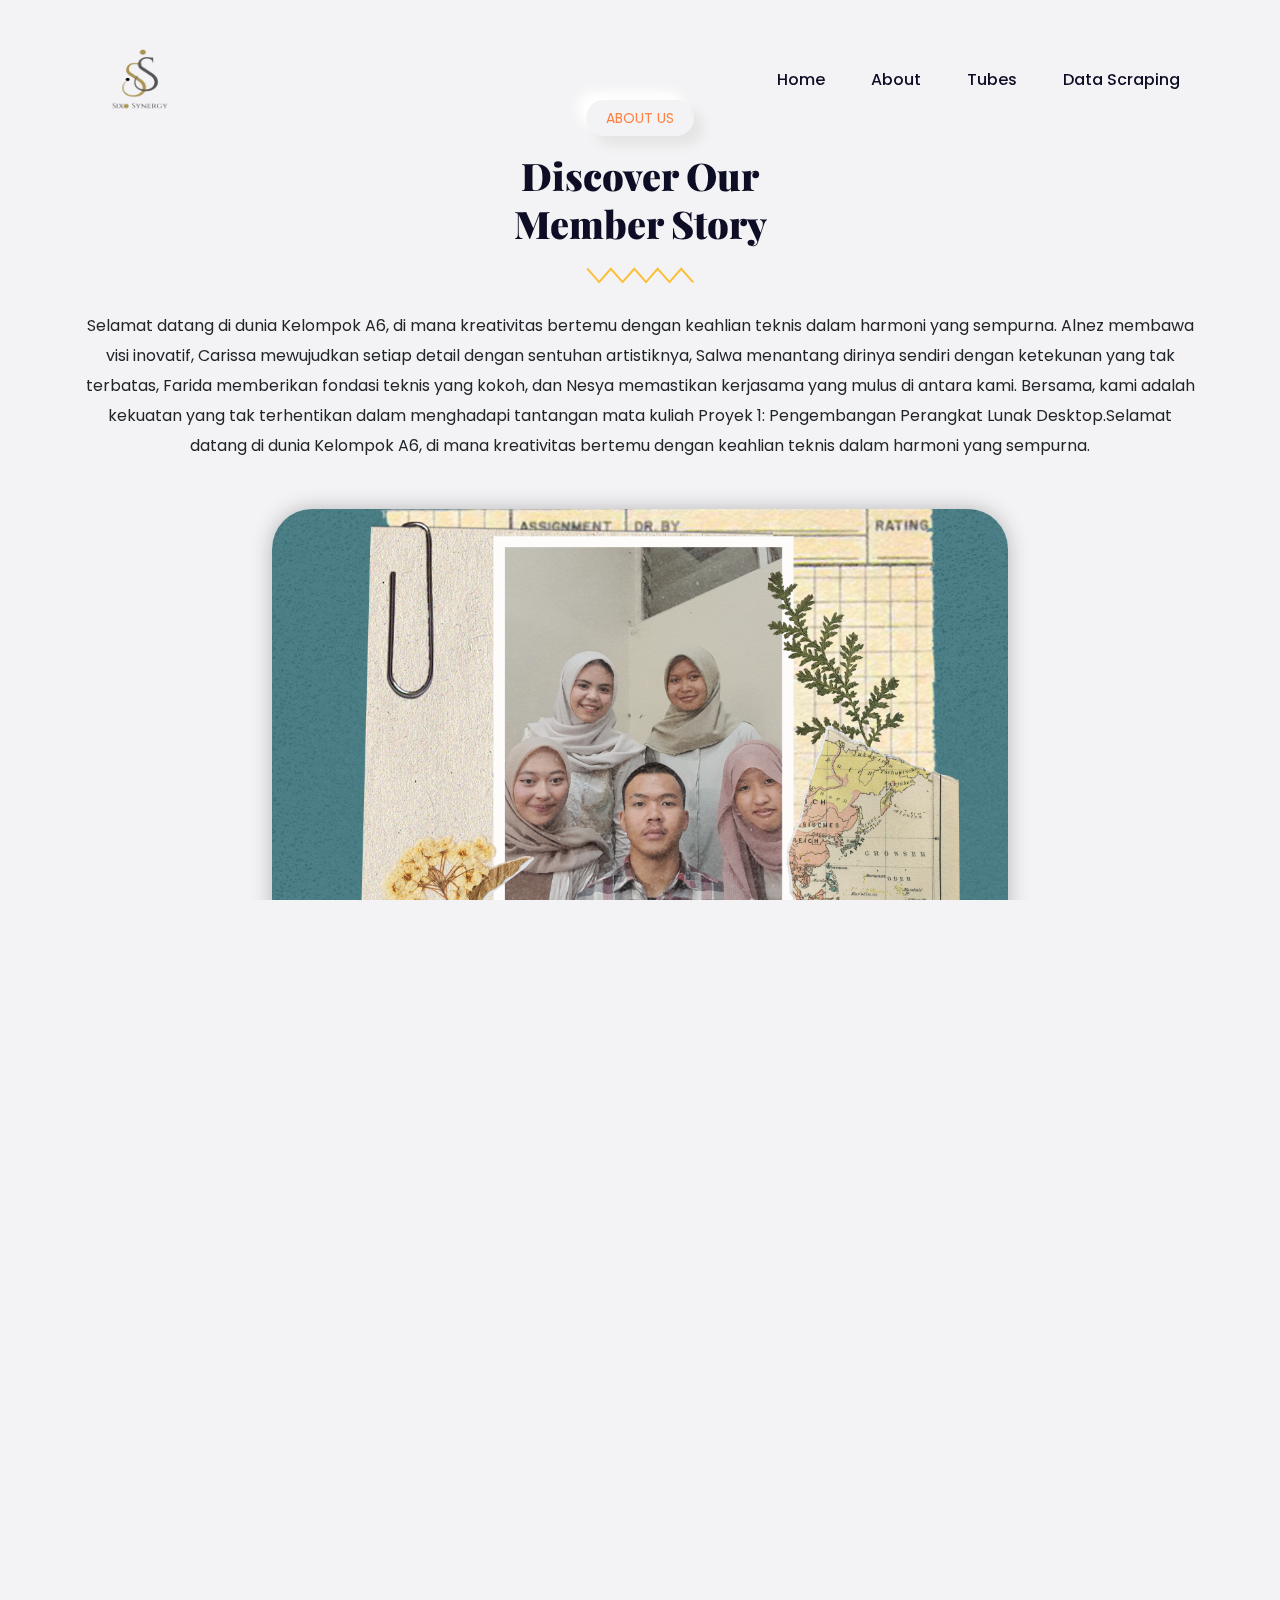
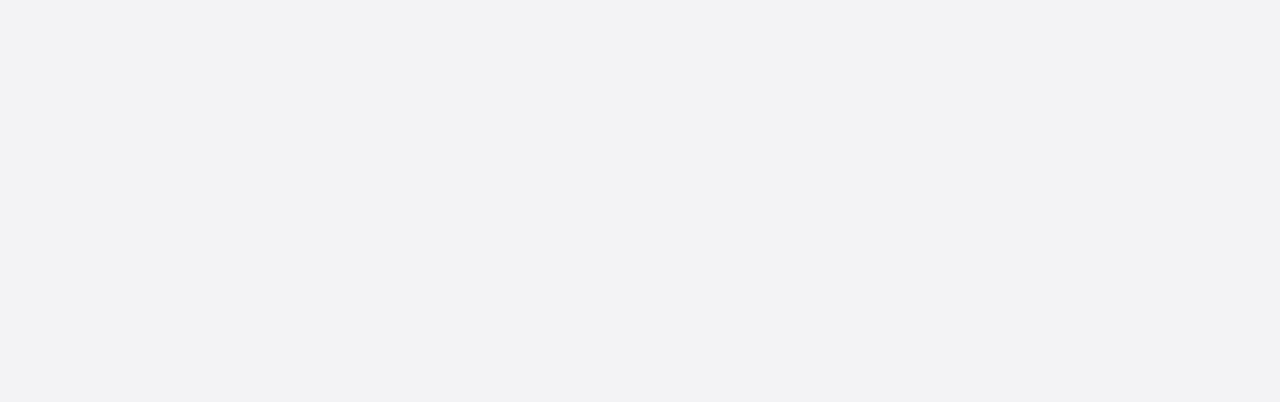
==== about.html @ 0cc596ff "update web" ====
<!DOCTYPE html>
<html lang="en">

<head>
    <meta charset="UTF-8">
    <meta http-equiv="X-UA-Compatible" content="IE=edge">
    <meta name="viewport" content="width=device-width, initial-scale=1.0">
    <link rel="icon" href="logo1.png" type="image/gif" />
    <title>SixSynergy</title>
    <!-- for icons  -->
    <link rel="stylesheet" href="https://unicons.iconscout.com/release/v4.0.0/css/line.css">
    <!-- bootstrap  -->
    <link rel="stylesheet" href="assets/css/bootstrap.min.css">
    <!-- for swiper slider  -->
    <link rel="stylesheet" href="assets/css/swiper-bundle.min.css">

    <!-- fancy box  -->
    <link rel="stylesheet" href="assets/css/jquery.fancybox.min.css">
    <!-- custom css  -->
    <link rel="stylesheet" href="style.css">
</head>

<body class="body-fixed">
    <!-- start of header  -->
    <header class="site-header">
        <div class="container">
            <div class="row">
                <div class="col-lg-2">
                    <div class="header-logo">
                        <a href="index.html">
                            <img src="logo1.png" width="120" height="100" alt="Logo">
                        </a>
                    </div>
                </div>
                <div class="col-lg-10">
                    <div class="main-navigation">
                        <button class="menu-toggle"><span></span><span></span></button>
                        <nav class="header-menu">
                            <ul class="menu food-nav-menu">
                                <li><a href="index.html">Home</a></li>
                                <li><a href="about.html">About</a></li>
                                <li><a href="HasilTuBes.html">Tubes</a></li>
                                <li><a href="scraping.html">Data Scraping</a></li>
                            </ul>
                        </nav>
                    </div>
                </div>
            </div>
        </div>
    </header>
    <!-- header ends  -->
    <!-- seaction about  -->
    <section class="about-sec section" id="about">
        <div class="container">
            <div class="row">
                <div class="col-lg-12">
                    <div class="sec-title text-center mb-5">
                        <p class="sec-sub-title mb-3">About Us</p>
                        <h2 class="h2-title">Discover our <span>member story</span></h2>
                        <div class="sec-title-shape mb-4">
                            <img src="assets/images/title-shape.svg" alt="">
                        </div>
                        <p>Selamat datang di dunia Kelompok A6, di mana kreativitas bertemu dengan keahlian teknis dalam harmoni yang sempurna. 
                            Alnez membawa visi inovatif, Carissa mewujudkan setiap detail dengan sentuhan artistiknya, Salwa menantang dirinya 
                            sendiri dengan ketekunan yang tak terbatas, Farida memberikan fondasi teknis yang kokoh, dan Nesya memastikan kerjasama 
                            yang mulus di antara kami. Bersama, kami adalah kekuatan yang tak terhentikan dalam menghadapi tantangan mata kuliah 
                            Proyek 1: Pengembangan Perangkat Lunak Desktop.Selamat datang di dunia Kelompok A6, di mana kreativitas bertemu dengan
                            keahlian teknis dalam harmoni yang sempurna.</p>
                    </div>
                </div>
            </div>
            <div class="row">
                <div class="col-lg-8 m-auto">
                    <div class="about-video">
                        <div class="about-video-img" style="background-image: url(assets/images/about1.png );">
                        </div>
                        <div class="play-btn-wp">
                            <a href="assets/images/0522.mp4" data-fancybox="video" class="play-btn">
                                <i class="uil uil-play"></i>

                            </a>
                            <span>Watch The Recipe</span>
                        </div>
                    </div>
                </div>
            </div>
        </div>
    </section>
</body>
            <!-- footer starts -->
            <footer class="site-footer" id="contact">
                <div class="top-footer section">
                    <div class="sec-wp">
                        <div class="container">
                            <div class="row">
                                <div class="col-lg-4">
                                    <div class="footer-info">
                                        <div class="footer-logo">
                                            <a href="index.html">
                                                <img src="logo1.png" alt="">
                                            </a>
                                        </div>
                                        <p>Group A6, 1A - D4 Teknik Informatika.</p>
                                        <div class="social-icon">
                                            <ul>
                                                <li>
                                                    <a href="https://www.instagram.com/lifeat423a?igsh=MWZjMmEydXQ0MXRuOA==" target="_blank">
                                                        <i class="uil uil-instagram"></i>
                                                    </a>
                                                </li>
                                                <li>
                                                    <a href="#">
                                                        <i class="uil uil-github-alt"></i>
                                                    </a>
                                                </li>
                                            </ul>
                                        </div>
                                    </div>
                                </div>
                                <div class="col-lg-8">
                                    <div class="footer-flex-box">
                                        <div class="footer-table-info">
                                            <h3 class="h3-title">Contact of Members</h3>
                                            <ul>
                                                <li>
                                                    <a href="https://www.instagram.com/alnezrai?igsh=MTl1dzZzNnl4YXgydA==" target="_blank">
                                                        <i class="uil uil-user"></i> Alnez Rainansantana
                                                    </a>
                                                </li>
                                                <li>
                                                    <a href="https://www.instagram.com/carissaamnd?igsh=M253NGM2ZzM1ZHJt" target="_blank">
                                                        <i class="uil uil-user"></i> Carissa Amanda Chrisanty Lesmana
                                                    </a>
                                                </li>
                                                <li>
                                                    <a href="https://www.instagram.com/frda_ynii?igsh=MXdya3UzYWZ5eG44Nw==" target="_blank">
                                                        <i class="uil uil-user"></i> Farida Aryani
                                                    </a>
                                                </li>
                                                <li>
                                                    <a href="https://www.instagram.com/ftrslwa_?igsh=MWE5NHNuNWp1Nzdvaw==" target="_blank">
                                                        <i class="uil uil-user"></i> Fitri Salwa
                                                    </a>
                                                </li>
                                                <li>
                                                    <a href="https://www.instagram.com/nessie.days?igsh=MTF4ejJvNHZoOGViOQ==" target="_blank">
                                                        <i class="uil uil-user"></i> Salma Nesya Putri Salia
                                                    </a>
                                                </li>
                                            </ul>
                                        </div>
                                        <div class="footer-menu food-nav-menu">
                                            <h3 class="h3-title">Links</h3>
                                            <ul class="column-2">
                                                <li>
                                                    <a href="#home" class="footer-active-menu">Home</a>
                                                </li>
                                                <li><a href="#about">About</a></li>
                                                <li><a href="#menu">Menu</a></li>
                                                <li><a href="#gallery">Gallery</a></li>
                                                <li><a href="#blog">Blog</a></li>
                                                <li><a href="https://www.google.com/maps/place/Politeknik+Negeri+Bandung/@-6.8722074,107.5737725,15z/data=!4m2!3m1!1s0x0:0x10569255865460a5?sa=X&ved=1t:2428&ictx=111" target="_blank">Map</a></li>
                                            </ul>
                                        </div>
                                        <div class="footer-menu">
                                            <h3 class="h3-title">Company</h3>
                                            <ul>
                                                <li><a href="#">Terms & Conditions</a></li>
                                                <li><a href="#">Privacy Policy</a></li>
                                                <li><a href="#">Cookie Policy</a></li>
                                            </ul>
                                        </div>
                                    </div>
                                </div>
                            </div>
                        </div>
                    </div>
                </div>
                <div class="bottom-footer">
                    <div class="container">
                        <div class="row">
                            <div class="col-lg-12 text-center">
                                <div class="copyright-text">
                                    <p>Copyright &copy; 2024 <span class="name">TechieCoder.</span> All Rights Reserved.</p>
                                </div>
                            </div>
                        </div>
                        <button class="scrolltop"><i class="uil uil-angle-up"></i></button>
                    </div>
                </div>
            </footer>
</html>
---- style.css ----
@import url('https://fonts.googleapis.com/css2?family=Playfair+Display:ital,wght@0,400;0,500;0,600;0,700;0,800;0,900;1,400;1,500;1,600;1,700;1,800;1,900&family=Poppins:ital,wght@0,100;0,200;0,300;0,400;0,500;0,600;0,700;0,800;1,100;1,200;1,300;1,400;1,500;1,600;1,700&display=swap');
/* font-family: 'Playfair Display', serif;
font-family: 'Poppins', sans-serif; */

body {
    font-family: 'Poppins', sans-serif;
    text-rendering: optimizeLegibility !important;
    background: #f3f3f5;
}

.body-fixed {
    position: fixed;
    width: 100%;
    height: 100vh;
    top: auto;
    left: auto;
}

body, html {
    overflow-x: hidden;
}

img {
    max-width: 100%;
}

.site-header {
    position: fixed;
    padding: 30px 0;
    display: flex;
    align-items: center;
    top: 0;
    left: 0;
    width: 100%;
    z-index: 99;
    transition: 0.5s;
    border-bottom: 1px solid transparent;
}

.site-header.sticky_head {
    background: rgb(255 255 255 / 80%);
    padding: 20px 0;
    border-color: #f2f2f2;
    backdrop-filter: blur(20px);
}

.main-navigation {
    display: flex;
    width: 100%;
    height: 100%;
    justify-content: flex-end;
    align-items: center;
}

.main-navigation .menu li {
    display: inline-block;
    position: relative;
    margin: 0 6px;
}

.main-navigation .menu li:first-child {
    margin-left: 0;
}

.main-navigation .menu li:last-child {
    margin-right: 0;
}

.main-navigation .menu li:hover>ul, .main-navigation .menu li.focus>ul {
    opacity: 1;
    margin-top: 6px;
    visibility: visible;
}

a {
    background-color: transparent;
    text-decoration: none !important;
    outline: none !important;
}

ul {
    list-style: none;
    margin: 0;
    padding: 0;
}

.main-navigation .menu ul a {
    width: 200px;
}

.main-navigation .menu li:hover>ul, .main-navigation .menu li.focus>ul {
    left: auto;
}

.main-navigation .menu li a {
    display: flex;
    transition: 0.3s;
    position: relative;
    justify-content: center;
    align-items: center;
    color: #0d0d25;
    text-transform: capitalize;
    font-weight: 500;
    padding: 5px 18px;
    border-radius: 30px;
}

.main-navigation .menu li a:hover, .main-navigation .menu li .active-menu, .main-navigation .menu .sub-menu li .active-sub-menu {
    color: #ff8243;
    background: #f3f3f5;
    box-shadow: inset 8px 8px 12px #e2e2e2, inset -8px -8px 12px #ffffff;
}

.header-right {
    margin-left: 40px;
    display: flex;
    flex-wrap: wrap;
    align-items: center;
}

.header-btn {
    width: 40px;
    height: 40px;
    display: inline-flex;
    justify-content: center;
    border-radius: 10px;
    position: relative;
    margin-left: 20px;
    transition: 0.3s;
    box-shadow: inset 6px 6px 7px #dadada, inset -6px -6px 7px #ffffff;
    align-items: center;
}

.cart-number {
    position: absolute;
    top: -10px;
    right: -10px;
    width: 22px;
    height: 22px;
    display: flex;
    justify-content: center;
    align-items: center;
    border-radius: 50%;
    background: #ffffff;
    font-size: 12px;
    border: 1px solid #bfbfbf;
    color: #ff8243;
}

.header-btn:hover {
    background: linear-gradient(145deg, #dcdcdc, #ffffff);
    box-shadow: 20px 20px 60px #cfcfd0, -20px -20px 60px #ffffff;
}

.header-search-form {
    position: relative;
}

.for-des {
    display: block !important;
}

.header-search-form button {
    background: transparent;
    border: none;
    padding: 0;
    position: absolute;
    right: 0;
    top: 50%;
    transform: translate(0, -50%);
    width: 48px;
    height: 100%;
    opacity: 0.5;
}

.header-search-form .form-input {
    font-size: 14px;
    padding-right: 40px;
    width: 200px;
    height: 40px;
}

.form-input::placeholder {
    color: rgba(70 69 71 / 0.7);
}

.form-input {
    width: 100%;
    height: 50px;
    outline: none !important;
    padding: 10px 15px;
    color: #0d0d25;
    -webkit-appearance: none;
    border-radius: 10px;
    border: none;
    background: #f8f8f8;
    box-shadow: inset 6px 6px 8px #dadada, inset -6px -6px 8px #ffffff;
}

* {
    -webkit-tap-highlight-color: transparent;
}

.uil {
    color: #ff8243;
}

@media screen and (min-width: 992px) {
    .menu-toggle {
        display: none;
    }
}

@media (min-width: 1500px) {
    .container {
        max-width: 1368px;
    }
}

@media (min-width: 2100px) {
    .container {
        max-width: 1400px;
    }
    p, body, button, input {
        font-size: 18px;
        line-height: 32px;
    }
}

@media (max-width: 1399px) {
    .header-right {
        margin-left: 20px;
    }
    .main-navigation .menu li {
        margin: 0 3px;
    }
}

@media (max-width: 1199px) {
    .header-btn {
        margin-left: 10px;
    }
    .header-right {
        margin-left: 10px;
    }
    .main-navigation .menu li {
        margin: 0;
    }
    .main-navigation .menu li a {
        padding: 4px 15px;
        font-size: 15px;
    }
    .header-search-form .form-input {
        width: 170px;
    }
}

@media (max-width: 991px) {
    .section {
        padding-top: 85px;
        padding-bottom: 85px;
    }
    .for-des {
        display: none !important;
    }
    .for-mob {
        display: block !important;
    }
    .site-header .container {
        max-width: 100%;
        padding: 0;
        height: 100%;
    }
    .site-header .container .row {
        margin: 0;
        height: 100%;
    }
    .site-header .container .row .col-lg-2 {
        width: auto;
        padding: 0;
        height: 100%;
        position: absolute;
        top: 0;
        left: 30px;
        z-index: 2;
        display: flex;
        align-items: center;
    }
    .menu-toggle {
        position: absolute;
        top: 50%;
        right: 30px;
        border: none;
        outline: none !important;
        background: transparent;
        width: 40px;
        height: 40px;
        transform: translate(0, -50%);
        z-index: 100;
        box-shadow: inset 6px 6px 7px #dadada, -6px -6px 10px #ffffff;
        border-radius: 10px;
        padding: 0 8px;
    }
    .menu-toggle span {
        display: block;
        width: 100%;
        height: 4px;
        background: #ff8243;
        margin-bottom: 5px;
        transition: 0.3s;
        border-radius: 5px;
        position: relative;
    }
    .menu-toggle span:last-child {
        margin: 0;
    }
    .toggled .menu-toggle span:nth-child(1) {
        transform: rotate(45deg);
        top: 5px;
    }
    .toggled .menu-toggle span:nth-child(2) {
        transform: rotate(-45deg);
        top: -4px;
    }
    .toggled .menu-toggle span:nth-child(3) {
        opacity: 0;
        height: 0;
    }
    .toggled .header-menu {
        transform: translateY(0);
    }
    .header-menu {
        height: 100vh;
        position: absolute;
        top: 0;
        left: 0;
        width: 100%;
        padding-top: max(9vh, 30px);
        padding-left: max(6vh, 30px);
        z-index: 99;
        transition: 1s cubic-bezier(0.165, 0.84, 0.44, 1);
        overflow-y: auto;
        transform: translateY(-100%);
        background-image: url(assets/images/blog-pattern-bg.png);
        background-position: center;
        background-color: #f3f3f5;
    }
    .main-navigation .menu li {
        display: block;
        float: none;
        margin: 0;
        margin-bottom: max(20px, 4vh);
    }
    .main-navigation .menu li a {
        display: inline-block;
        font-size: max(16px, 2vh);
    }
    .main-navigation .menu .sub-menu {
        max-width: 220px;
        opacity: 1;
        visibility: visible;
        display: none;
    }
    .main-navigation .menu .sub-menu li {
        margin-bottom: 5px;
    }
    .main-navigation .menu li:last-child {
        margin: 0;
    }
    .main-navigation .menu .sub-menu li a {
        color: #ff8243;
    }
    .header-btn.header-cart {
        display: none;
    }
    .header-btn {
        margin: 0;
        margin-right: 70px;
    }
    .site-header {
        padding: 20px 0;
        box-shadow: 0px 10px 55px #d4d4d4;
    }
    .site-header.sticky_head, .site-header {
        background: rgb(255 255 255 / 90%);
    }
    body {
        height: auto !important;
    }
}

@media (max-width: 575px) {
    .container, .container-fluid {
        padding: 0 30px;
    }
}

@media (max-width: 400px) {
    .container, .container-fluid {
        padding: 0 15px;
    }
    .header-btn {
        margin-right: 56px;
    }
    .menu-toggle {
        right: 15px;
    }
    .site-header .container .row .col-lg-2 {
        left: 15px;
    }
}

/* ************************** */

@media screen and (min-width: 992px) {
    #viewport {
        overflow: hidden;
        position: fixed;
        height: 100%;
        width: 100%;
        top: 0;
        left: 0;
        bottom: 0;
        right: 0;
    }
    #js-scroll-content {
        position: absolute;
        overflow: hidden;
        width: 100%;
        top: 0;
        left: 0;
    }
}

@media (max-width: 991px) {
    #js-scroll-content {
        transform: unset !important;
    }
}

.main-banner {
    padding: 200px 0 300px;
    min-height: 100vh;
    position: relative;
}

.js-parallax-scene {
    position: absolute;
    top: 0;
    left: 0;
    width: 100%;
    height: 100%;
}

.banner-img-wp {
    width: 100%;
    height: 100%;
    padding-left: 30px;
}

.banner-img {
    width: 100%;
    height: 100%;
    background-size: cover;
    background-position: center;
    animation: biani 4.5s linear infinite alternate;
    box-shadow: 0 0px 20px rgba(36, 39, 37, 0.3);
}

@keyframes biani {
    0% {
        border-radius: 48% 52% 57% 43% / 34% 44% 56% 66%;
    }
    25% {
        border-radius: 62% 38% 64% 36% / 34% 55% 45% 66%;
    }
    50% {
        border-radius: 43% 57% 51% 49% / 33% 42% 58% 67%;
    }
    100% {
        border-radius: 40% 60% 43% 57% / 52% 32% 68% 48%;
    }
}

.banner-img-text .h5-title {
    text-transform: capitalize;
    letter-spacing: 0.5px;
}

.banner-img-text {
    max-width: 400px;
}

.banner-shape-1 img {
    position: absolute;
    left: 85%;
    top: 60px;
    max-width: 150px;
    pointer-events: none;
    filter: blur(3px);
}

.banner-shape-2 {
    top: auto !important;
    bottom: 0;
}

.banner-shape-2 img {
    position: absolute;
    bottom: 0;
    right: 82% !important;
    max-width: 410px;
    pointer-events: none;
    filter: blur(3px);
}

.sec-wp {
    position: relative;
    z-index: 4;
}

.h1-title {
    font-size: 90px;
    line-height: 108px;
    text-transform: capitalize;
    margin-bottom: 25px;
    font-weight: 900;
}

.h1-title span {
    color: #ff8243;
    background-image: linear-gradient(0deg, rgb(13 13 37 /8%), rgb(13 13 37 /8%));
    background-size: 100% 15px;
    background-position: 0 90%;
    background-repeat: no-repeat;
    display: inline;
    transition: 0.8s cubic-bezier(0.22, 0.78, 0.45, 1.02);
}

h1, h2, h3, h4, h5, h6 {
    color: #0d0d25;
    font-family: 'Playfair Display', serif;
    font-weight: 900;
}

p {
    font-size: 16px;
    line-height: 30px;
}

.sec-btn {
    min-width: 120px;
    min-height: 58px;
    background: #f3f3f5;
    box-shadow: 9px 9px 12px #b2b2b3, -9px -9px 12px #ffffff;
    display: inline-flex;
    justify-content: center;
    align-items: center;
    border-radius: 30px;
    color: #0d0d25;
    text-transform: capitalize;
    text-align: center;
    border: none;
    cursor: pointer;
    outline: none !important;
    transition: 0.8s cubic-bezier(0.22, 0.78, 0.45, 1.02);
    overflow: hidden;
    position: relative;
    z-index: 2;
    padding: 6px 30px;
}

.sec-btn:hover {
    border-color: #0d0d25;
    box-shadow: inset 9px 9px 12px #cccccc, inset -9px -9px 12px #ffffff;
    color: #0d0d25;
}

/* ******************** */

.brands-row {
    display: flex;
    justify-content: space-between;
    margin: 0 -15px;
}

.brands-box {
    padding: 0 15px;
    display: flex;
    align-items: center;
    justify-content: center;
}

.brands-box:hover {
    filter: brightness(0.3);
    opacity: 0.9;
}

.brand-title .h5-title {
    text-transform: uppercase;
    font-weight: 500;
    letter-spacing: 2px;
    opacity: 0.7;
}

/* ******************** */

.section {
    padding-top: 100px;
    padding-bottom: 100px;
    position: relative;
}

.sec-sub-title {
    text-transform: uppercase;
    display: inline-block;
    background: #f3f3f5;
    box-shadow: 9px 9px 12px #e4e4e4, -9px -9px 12px #ffffff;
    padding: 3px 20px;
    border-radius: 60px;
    color: #ff8243;
    font-size: 14px;
}

.h2-title {
    font-size: 46px;
    line-height: 56px;
    margin-bottom: 15px;
    text-transform: capitalize;
    position: relative;
}

.h2-title span, .h3-title span, .h4-title span, .h5-title span, .sub-title span {
    display: block;
}

.about-video-img {
    position: relative;
    overflow: hidden;
    width: 100%;
    height: 55vh;
    min-height: 400px;
    background-size: cover;
    background-position: center;
    border-radius: 40px;
    box-shadow: 0 0 20px rgb(36 39 37 / 30%);
    display: flex;
    align-items: center;
    justify-content: center;
}

.play-btn {
    width: 90px;
    height: 90px;
    background: #f3f3f5;
    box-shadow: 9px 9px 12px #b2b2b3, -9px -9px 12px #ffffff;
    border-radius: 50%;
    display: inline-flex;
    align-items: center;
    justify-content: center;
    transition: 0.5s;
    vertical-align: middle;
    position: relative;
    z-index: 2;
    padding-left: 4px;
    padding-top: 4px;
    font-size: 40px;
}

.play-btn:hover {
    box-shadow: inset 9px 9px 12px #cccccc, inset -9px -9px 12px #ffffff;
}

.play-btn-wp {
    text-align: center;
    margin-top: 40px;
    display: flex;
    justify-content: center;
    align-items: center;
}

.play-btn-wp span {
    margin-left: 20px;
    font-size: 20px;
    font-weight: bold;
    color: #bfbfbf;
}

/* ****** scrollbar design ******** */

::-webkit-scrollbar {
    width: 5px;
}

::-webkit-scrollbar-track {
    background-color: #bfbfbf;
}

::-webkit-scrollbar-thumb {
    background: #ff8243;
    border-radius: 10px;
}

::-webkit-scrollbar-thumb:hover {
    background: #f16620;
}

/* **************** */

.repeat-img {
    background-size: contain;
    background-repeat: repeat;
}

.menu-tab-wp {
    margin-bottom: 80px;
}

.menu-tab ul {
    padding: 10px;
    display: inline-block;
    border-radius: 60px;
    background: linear-gradient(145deg, #ececec, #ffffff);
    box-shadow: 28px 28px 55px #d4d4d4, -28px -28px 55px #ffffff;
    position: relative;
    z-index: 2;
}

.menu-tab ul li, .menu-tab ul .filter-active {
    display: inline-flex;
    text-transform: capitalize;
    font-size: 18px;
    line-height: normal;
    cursor: pointer;
    padding: 10px 26px;
    border-radius: 30px;
    transition: 0.3s;
    justify-content: center;
    align-items: center;
}

.filter-active {
    position: absolute;
    left: 0;
    top: 12px;
    min-height: 50px;
    z-index: -1;
}

.menu-tab ul li img {
    margin-right: 10px;
    position: relative;
    top: 1px;
}

.menu-tab ul .filter-active {
    color: #ffffff;
    background: linear-gradient(145deg, #e3a92b, #ffc933);
}

.menu-list-row .bydefault_show .dish-box-wp {
    display: inline-block !important;
}

.dish-box-wp {
    display: none;
}

.dish-box {
    border-radius: 30px;
    background: linear-gradient(145deg, #ececec, #ffffff);
    box-shadow: 28px 28px 45px #d4d4d4, -28px -28px 45px #ffffff;
    display: flow-root;
    padding: 0 30px 40px;
    padding-top: 0;
    margin: 130px 0 30px;
    transition: 0.8s cubic-bezier(0.22, 0.78, 0.45, 1.02);
}

.dish-box:hover {
    transform: scale(1.03);
}

.dist-img {
    margin-top: -130px;
    margin-bottom: 30px;
}

.dist-img img {
    box-shadow: 28px 28px 45px #d4d4d4, -28px -28px 45px #ffffff;
    border-radius: 50%;
    overflow: hidden;
}

.dish-rating {
    font-size: 20px;
    margin-bottom: 15px;
}

.dish-title {
    padding: 0 30px;
}

.dish-title .h3-title {
    text-transform: capitalize;
    margin-bottom: 5px;
    font-family: 'Playfair Display', serif;
    font-weight: bold;
    color: #0d0d25;
    transition: 0.3s;
    min-height: 76px;
    display: -webkit-box;
    -webkit-line-clamp: 2;
    -webkit-box-orient: vertical;
    overflow: hidden;
    font-weight: 900;
}

.dish-title p {
    color: #bfbfbf;
}

.dish-info ul, .dist-bottom-row ul {
    display: flex;
    justify-content: space-between;
    text-align: left;
}

.dish-info ul li {
    display: inline-block;
    flex: 1;
}

.dish-info ul li:last-child {
    text-align: right;
    border-left: 2px solid rgb(204 204 204 / 30%);
}

.dist-bottom-row ul li:last-child {
    text-align: right;
}

.dish-info ul li p {
    font-size: 18px;
    text-transform: capitalize;
    margin-bottom: 2px;
    font-weight: 300;
}

.dish-info ul li b {
    font-weight: 600;
}

.dish-info, .dist-bottom-row {
    padding: 0 30px;
}

.dish-info {
    border-bottom: 2px solid rgb(204 204 204 / 30%);
    margin: 30px 0 30px;
    padding-bottom: 30px;
}

.dist-bottom-row ul li {
    display: flex;
    align-items: center;
}

.dist-bottom-row ul li b {
    font-size: 30px;
}

.dish-add-btn {
    width: 40px;
    height: 40px;
    border: none;
    border-radius: 10px;
    color: #ffffff;
    transition: 0.3s;
    background: linear-gradient(145deg, #ffc954, #ffbc00);
    box-shadow: inset 4px 4px 8px #d6a029, inset -4px -4px 8px #ffd837;
}

.dish-add-btn i {
    color: #ffffff;
    font-size: 22px;
}

.dish-add-btn:hover {
    background: linear-gradient(145deg, #e3a92b, #ffc933);
}

/* ************ */

.xxl-title {
    text-transform: capitalize;
    font-size: 52px;
    line-height: 72px;
    margin-bottom: 30px;
}

/* ****************** */

.book-table {
    overflow: hidden;
}

.book-table-shape img {
    position: absolute;
    top: -10px;
    right: 73%;
    width: 540px;
}

.book-table-shape.book-table-shape2 img {
    left: 74%;
    transform: scale(-1, 1);
}

.book-table-info {
    margin: 30px 0 20px;
}

.table-title {
    text-transform: capitalize;
    margin-bottom: 20px;
    letter-spacing: 1px;
}

.table-title p {
    font-size: 20px;
    line-height: 30px;
    margin: 0;
}

.call-now {
    border-left: 3px dotted rgb(13 13 37 /50%);
    border-right: 3px dotted rgb(13 13 37 /50%);
    padding: 15px 0;
}

.call-now i {
    width: 80px;
    height: 80px;
    display: flex;
    justify-content: center;
    align-items: center;
    border-radius: 50%;
    font-size: 26px;
    margin: 0 auto;
    margin-bottom: 25px;
    background: #f3f3f5;
    box-shadow: 9px 9px 12px #b2b2b3, -9px -9px 12px #ffffff;
    color: #ff8243;
}

.call-now a {
    font-size: 32px;
    font-weight: 500;
    color: #0d0d25;
    transition: 0.8s cubic-bezier(0.22, 0.78, 0.45, 1.02);
}

.call-now a:hover, .contact-info a:hover {
    color: #fcbc30;
}

#gallery {
    padding-top: 120px;
}

.book-table-img {
    height: 70vh;
    min-height: 500px;
    border-radius: 30px;
}

.back-img {
    background-position: center;
    background-size: cover;
}

.swiper-button-next::after, .swiper-button-prev::after {
    display: none;
}

.swiper-button-wp {
    position: relative;
    margin-top: 60px;
    display: flex;
    justify-content: space-between;
    height: 60px;
    align-items: center;
}

.swiper-button-next, .swiper-button-prev {
    position: unset;
    width: 60px;
    height: 60px;
    display: inline-flex;
    font-size: 30px;
    border-radius: 50%;
    overflow: hidden;
    margin: 0;
    color: #0d0d25;
    background: #ffffff;
    box-shadow: -20px 20px 60px #d4d4d4, 20px -20px 60px #ffffff;
    padding-top: 1px;
    padding-right: 2px;
    transition: 0.3s;
}

.swiper-button-next {
    box-shadow: 20px 20px 60px #d4d4d4, -20px -20px 60px #ffffff;
    padding-left: 3px;
}

.swiper-button-prev:hover {
    box-shadow: inset 5px 5px 20px #d4d4d4, inset -5px -5px 20px #ffffff;
    color: #fcbc30;
}

.swiper-button-next:hover {
    box-shadow: inset -5px 5px 20px #d4d4d4, inset 5px -5px 20px #ffffff;
    color: #fcbc30;
}

.swiper-pagination {
    padding: 10px 20px;
    display: inline-block;
    border-radius: 60px;
    background: linear-gradient(145deg, #ececec, #ffffff);
    box-shadow: 25px 28px 55px #d4d4d4, -28px -28px 55px #ffffff;
    max-width: fit-content;
    left: 50% !important;
    transform: translate(-50%, 0);
    bottom: 0 !important;
    color: #000;
}

.swiper-pagination-bullet {
    width: 10px;
    height: 10px;
    margin: 0px 10px !important;
    border-radius: 10px;
    transition: 0.8s cubic-bezier(0.22, 0.78, 0.45, 1.02);
}

.swiper-pagination-bullet-active {
    background: #fcbc30;
    width: 30px;
}

/* *************** */

.team-slider {
    position: relative;
}

.team-box {
    padding: 20px;
    border-radius: 30px;
    background: linear-gradient(145deg, #ececec, #ffffff);
    box-shadow: 28px 28px 45px #e6e6e6, -28px -28px 45px #ffffff;
    transition: 0.8s cubic-bezier(0.22, 0.78, 0.45, 1.02);
}

.team-box:hover {
    transform: scale(1.03);
}

.team-img {
    width: 100%;
    height: 480px;
    border-radius: 20px;
    margin-bottom: 20px;
    box-shadow: 9px 9px 18px rgb(194 194 194 /0.5), -9px -9px 18px rgb(255 255 255 / 0.5);
}

.team-box .h3-title {
    text-transform: capitalize;
    color: #0d0d25;
    font-weight: 600;
}

.social-icon {
    margin: 15px 0px 10px;
}

.social-icon ul li {
    display: inline-block;
    margin: 0 6px;
}

.social-icon ul li:last-child {
    margin-right: 0;
}

.social-icon ul li:first-child {
    margin-left: 0;
}

.social-icon ul li a {
    width: 50px;
    height: 50px;
    display: inline-flex;
    justify-content: center;
    align-items: center;
    border-radius: 50%;
    background: linear-gradient(145deg, #e6e6e6, #ffffff);
    box-shadow: 4px 4px 8px #d0d0d0, -4px -4px 8px #ffffff;
    color: #0d0d25;
    font-size: 19px;
}

.social-icon ul li a:hover {
    background: #ff8243;
}

.social-icon ul li a:hover i {
    color: #ffffff !important;
}

/* *************** */

.testimonials-img {
    position: relative;
}

.testimonials-img img {
    position: absolute;
    top: 60px;
    right: 30px;
    width: calc(100% + 5vw);
    max-width: initial;
}

.testimonials-box {
    display: flow-root;
    position: relative;
    padding: 30px;
    padding-top: 0;
    border-radius: 30px;
    margin: 50px 0 30px;
    background: linear-gradient(145deg, #ececec, #ffffff);
    box-shadow: 28px 28px 45px #e6e6e6, -28px -28px 45px #ffffff;
    transition: 0.8s cubic-bezier(0.22, 0.78, 0.45, 1.02);
}

.testimonials-box:hover {
    transform: scale(1.05);
    z-index: 2;
}

.testimonial-box-top {
    display: flex;
    justify-content: space-between;
    align-items: center;
    margin-bottom: 25px;
}

.testimonials-box-img {
    min-width: 100px;
    min-height: 100px;
    border-radius: 50%;
    margin-top: -50px;
    box-shadow: 10px 10px 60px #d4d4d4;
}

.testimonials-box-text .h3-title {
    margin-bottom: 10px;
    text-transform: capitalize;
}

.testimonials-box-text p {
    margin: 0;
    display: -webkit-box;
    -webkit-line-clamp: 3;
    -webkit-box-orient: vertical;
    overflow: hidden;
}

.star-rating-wp {
    display: block;
}

.star-rating {
    font-size: 22px;
    position: relative;
    margin-top: 20px;
    display: inline-block;
}

.star-rating::before {
    content: "\f005\f005\f005\f005\f005";
    font-family: "Font Awesome 5 Pro";
    font-weight: 900;
    color: #c8c8c8;
    filter: drop-shadow(0 0.6rem 0.3rem rgba(0, 0, 0, 0.05));
    letter-spacing: 4px;
}

.star-rating__fill {
    position: absolute;
    display: inline-block;
    top: 0;
    left: 0;
    overflow: hidden;
    animation: fill-star 2s ease-in-out;
}

.star-rating__fill::after {
    content: "\f005\f005\f005\f005\f005";
    font-family: "Font Awesome 5 Pro";
    font-weight: 900;
    color: #ff8243;
    letter-spacing: 4px;
}

@keyframes fill-star {
    0% {
        width: 0;
    }
}

/* *********** */

.faq-row {
    column-count: 3;
    margin: 0 -5px;
}

.faq-box {
    border: 1px solid #bfbfbf;
    border-radius: 30px;
    background-image: linear-gradient(145deg, #e4e4e4, #ffffff);
    break-inside: avoid;
    margin: 0 5px 30px;
    box-shadow: 10px 10px 30px rgb(207 207 208 / 20%), -10px -10px 30px rgb(255 255 255 / 90%);
}

.faq-box .h4-title {
    padding: 16px 30px;
    border-bottom: 1px solid #bfbfbf;
    text-transform: capitalize;
    font-weight: 600;
}

.faq-box p {
    padding: 8px 30px 20px;
    margin: 0;
}

/* *************** */

.blog-text .h4-title {
    text-transform: capitalize;
    margin-bottom: 15px;
    display: -webkit-box;
    -webkit-line-clamp: 2;
    -webkit-box-orient: vertical;
    overflow: hidden;
    font-weight: 900;
    font-family: "playfair Display";
    color: #0d0d25;
    transition: 0.3s;
}

.blog-text .h4-title:hover {
    color: #ff8243;
}

.blog-date {
    padding: 5px 15px;
    background: #f8f9fa;
    box-shadow: inset 5px 5px 10px #e2e2e2, inset -5px -5px 10px #e8e8e8;
    display: inline-block;
    border-radius: 8px;
    font-size: 14px;
    margin-bottom: 20px;
}

.blog-img {
    width: 100%;
    height: 280px;
    border-radius: 30px;
    margin-bottom: 20px;
}

.blog-box {
    padding: 30px 25px;
    border-radius: 30px;
    background: linear-gradient(145deg, #ececec, #fdfdfd);
    box-shadow: 30px 30px 50px #dcdcdc, -30px -30px 50px #ffffff;
    transition: 0.8s cubic-bezier(0.22, 0.78, 0.45, 1.02);
    margin-bottom: 30px;
}

.blog-box:hover {
    transform: scale(1.03);
}

/* ************************ */

.newsletter-box {
    padding: 60px;
    border-radius: 30px;
    position: relative;
    overflow: hidden;
}

.newsletter-form {
    margin-top: 20px;
    position: relative;
}

.newsletter-form button {
    position: absolute;
    right: 6px;
    top: 50%;
    transform: translate(0, -50%);
}

.newsletter-form .form-input {
    height: 68px;
    border-radius: 60px;
    padding: 0 150px 0 40px;
    background: linear-gradient(-145deg, #e4e4e4, #f9f9f9);
}

.newsletter-box-text {
    padding: 0 60px;
    color: #ffffff;
}

.newsletter-box-text .h2-title {
    color: #ffffff;
}

.bg-overlay {
    position: absolute;
    top: 0;
    left: 0;
    bottom: 0;
    right: 0;
    background: #f8f9fa;
    opacity: 0.96;
}

.dark-overlay {
    background: #0d0d25;
    opacity: 0.5;
}

.sec-btn.primary-btn {
    background: linear-gradient(145deg, #e26a2c, #ff8243);
    color: #ffff;
    border: none;
    box-shadow: 4px 4px 8px #9e9e9e, -4px -4px 8px #ffffff;
}

.sec-btn.primary-btn:hover {
    background: linear-gradient(145deg, #0c0c21, #0e0e28);
}

/* ***************** footer ****************** */

.top-footer, .bottom-footer {
    border-top: 1px solid rgb(204 204 204 / 40%);
    position: relative;
}

.footer-logo {
    margin-bottom: 30px;
}

.footer-info .social-icon {
    margin-top: 20px;
}

.footer-flex-box {
    display: flex;
    margin: 0 -10px;
}

.footer-flex-box>div {
    flex: 1;
    padding: 0 10px;
}

.footer-flex-box .h3-title {
    text-transform: capitalize;
    margin-bottom: 23px;
}

.footer-menu ul li a {
    color: #0d0d25;
    transition: 0.3s;
    text-transform: capitalize;
}

.footer-menu ul li a:hover, .footer-menu ul li .footer-active-menu {
    color: #0d0d25;
}

.footer-menu ul li {
    margin-bottom: 8px;
}

.footer-table-info ul li {
    margin-bottom: 10px;
    text-transform: capitalize;
}

.uil-clock {
    font-size: 17px;
}

.copyright-text {
    padding: 20px 0;
}

.copyright-text p {
    margin: 0;
}

.name {
    color: #ff8243;
    font-weight: bold;
}

.scrolltop {
    position: absolute;
    bottom: 10px;
    right: 30px;
    width: 50px;
    height: 50px;
    display: flex;
    justify-content: center;
    align-items: center;
    border-radius: 50%;
    background: #f3f3f5;
    box-shadow: 9px 9px 12px #b2b2b3, -9px -9px 12px #ffffff;
    color: #ff8243;
    font-size: 26px;
    transition: 0.8s cubic-bezier(0.22, 0.78, 0.45, 1.02);
    border: none;
}

.scrolltop:hover {
    box-shadow: inset 9px 9px 12px #cccccc, inset -9px -9px 12px #ffffff;
    color: #0d0d25;
}

.footer-table-info ul li a {
    color: black;
    text-decoration: none;
}

.footer-table-info ul li a:hover {
    color: black; /* Jika Anda ingin warna tetap hitam saat dihover */
}

/* Tambahkan padding kiri untuk menggeser menu "Links" ke kanan */
.footer-menu.food-nav-menu {
    padding-left: 150px; /* Sesuaikan nilai padding sesuai kebutuhan */
}


/* **************** responsiveness ***************** */

@media (min-width: 2100px) {
    .container {
        max-width: 1400px;
    }
    p, body, button, input {
        font-size: 18px;
        line-height: 32px;
    }
}

@media (max-width: 1399px) {
    .h1-title {
        font-size: 80px;
        line-height: 90px;
    }
    .h3-title {
        font-size: 26px;
        line-height: 36px;
    }
    .h4-title {
        font-size: 24px;
        line-height: 34px;
    }
    .h2-title {
        font-size: 38px;
        line-height: 48px;
    }
    .team-img {
        height: 400px;
    }
    .blog-box {
        padding: 30px 20px;
    }
    .dist-bottom-row ul li b {
        font-size: 25px;
    }
}

@media (max-width: 1199px) {
    .main-banner {
        padding: 200px 0;
    }
    .banner-img-wp {
        height: 360px;
    }
    .dish-box {
        padding: 0 0 40px;
    }
    .dist-img img {
        width: 220px;
    }
    .dist-img {
        margin-top: -110px;
    }
    .dist-bottom-row ul li b {
        font-size: 28px;
    }
    .sec-text {
        padding: 0;
    }
    .team-img {
        height: 340px;
    }
    .testimonials-box {
        padding: 30px 20px;
        margin: 26px 0 30px;
    }
    .testimonials-box-img {
        min-width: 80px;
        min-height: 80px;
        margin-top: -80px;
    }
    .faq-box .h4-title {
        padding: 16px 20px;
    }
    .faq-box p {
        padding: 8px 20px 20px;
    }
    .blog-img {
        height: 240px;
    }
    .newsletter-box-text {
        padding: 0;
    }
    .footer-flex-box>div {
        padding: 0 10px;
    }
    .star-rating {
        font-size: 19px;
    }
    .testimonial-box-top {
        margin-bottom: 10px;
    }
    .call-now a {
        font-size: 28px;
    }
    .menu-box {
        padding: 50px 20px 30px 20px;
    }
    .menu-img {
        width: 140px;
    }
}

@media (max-width: 991px) {
    .js-parallax-scene {
        display: none;
    }
    .main-banner {
        padding: 140px 0 60px;
    }
    .h1-title {
        font-size: 60px;
        line-height: 80px;
    }
    .banner-img-wp {
        padding: 0;
        height: 75vw;
        padding-top: 50px;
    }
    .brands-box {
        padding: 0 30px;
    }
    .brands-row {
        margin: 0 -30px;
    }
    .menu-tab ul {
        white-space: nowrap;
        overflow: hidden;
        overflow-x: auto;
    }
    .menu-tab::after {
        content: "";
        position: absolute;
        right: 0;
        top: 0;
        width: 100px;
        height: 100%;
        pointer-events: none;
        opacity: 0.2;
        border-radius: 0 60px 60px 0;
        background: linear-gradient(to right, rgba(255, 255, 255, 0) 0%, rgba(0, 0, 0, 1) 100%);
    }
    .sec-text {
        margin-top: 40px;
    }
    .call-now {
        border: none;
        margin: 40px 0;
        border-top: 3px dotted rgb(13 13 17 / 50%);
        border-bottom: 3px dotted rgb(13 13 17 / 50%);
        padding: 30px 0;
    }
    .book-table-info {
        max-width: 300px;
        margin: 30px auto 0;
    }
    .swiper-button-wp .swiper-button {
        display: none !important;
    }
    .testimonials-img img {
        position: unset;
        width: 100%;
    }
    .testimonials-img {
        margin-bottom: 60px;
    }
    .faq-row {
        column-count: 1;
        margin: 0;
    }
    .newsletter-box {
        padding: 40px;
    }
    .footer-info {
        margin-bottom: 50px;
    }
    .footer-flex-box {
        display: block;
        margin: 0;
    }
    .footer-flex-box>div {
        padding: 0;
        margin-bottom: 30px;
    }
    .faq-box {
        margin: 0;
        margin-bottom: 30px;
    }
    .footer-flex-box>div:last-child {
        margin: 0;
    }
    .scrolltop {
        bottom: 130px;
    }
    .footer-menu ul {
        max-width: 300px;
    }
    #gallery {
        padding-top: 90px;
    }
    .swiper-pagination-bullet {
        margin: 0 5px !important;
        width: 8px;
        height: 8px;
    }
    .swiper-pagination {
        padding: 6px 20px;
    }
    .swiper-button-wp {
        margin-top: 40px;
    }
    .swiper-pagination-bullet-active {
        width: 16px;
    }
    .dish-title .h3-title {
        display: block;
        min-height: auto;
        margin-bottom: 12px;
    }
    .menu-img {
        width: 180px;
        margin-inline: auto;
        margin-bottom: 20px;
    }
    #js-scroll-content {
        transform: unset !important;
    }
    body {
        height: auto !important;
    }
    .menu-tab ul::-webkit-scrollbar {
        height: 0;
    }
    .menu-tab {
        position: relative;
        display: flex;
    }
}

@media (max-width: 767px) {
    .banner-img-wp {
        height: 75vw;
        min-height: 60vw;
        width: auto;
    }
    .dist-img img {
        width: 180px;
    }
    .dist-img {
        margin-top: -80px;
    }
    .menu-tab-wp {
        margin-bottom: 60px;
    }
    .dish-box {
        margin: 80px 0 30px;
    }
    .book-table-img {
        min-height: 340px;
        height: 60vh;
    }
    .team-img {
        height: 430px;
    }
    .dish-info ul li p {
        font-size: 16px;
        line-height: 26px;
        margin: 0;
    }
    .dish-info ul li b {
        font-size: 14px;
    }
    .brands-box {
        padding: 0 25px;
    }
    .brands-row {
        margin: 0 -25px;
    }
    .menu-tab ul li {
        padding: 10px 20px;
    }
}

@media (max-width: 575px) {
    .container, .container-fluid {
        padding: 0 30px;
    }
    .h1-title {
        font-size: 40px;
        line-height: 60px;
        margin-bottom: 20px;
    }
    .h1-title span {
        background-size: 100% 8px;
    }
    .banner-img-wp {
        height: 90vw;
    }
    .about-video-img {
        height: 30vw;
        min-height: 280px;
        border-radius: 30px;
    }
    .brands-box {
        padding: 0 15px;
        flex: 0 0 33%;
        margin-bottom: 30px;
    }
    .brands-row {
        margin: 0 -15px;
        flex-wrap: wrap;
        justify-content: center;
    }
    .dish-box {
        max-width: 340px;
        margin: 80px auto 30px;
        padding: 0 0 30px;
    }
    .blog-sec.section {
        padding-bottom: 0;
    }
    .brands-box img {
        max-width: 80%;
    }
    .brand-title {
        text-align: center;
    }
    .play-btn {
        width: 70px;
        height: 70px;
    }
    .play-btn-wp span {
        font-size: 18px;
    }
    .newsletter-box {
        padding: 15px;
    }
    .newsletter-form .form-input {
        padding: 0 130px 0 12px;
    }
    .menu-box {
        display: block;
        text-align: center;
    }
    .menu-box-right .dish-title .h3-title {
        padding: 0;
    }
    .gallery-img {
        height: 50vw;
    }
    .contact-info a {
        font-size: 18px;
        line-height: 28px;
    }
}

@media (max-width: 480px) {
    .team-img {
        height: 330px;
    }
}

@media (max-width: 400px) {
    .container, .container-fluid {
        padding: 0 15px;
    }
    .section {
        padding-top: 60px;
        padding-bottom: 60px;
    }
    .newsletter-form button {
        position: unset;
        transform: translate(0);
        box-shadow: none !important;
        margin-top: 20px;
    }
    .newsletter-form .form-input {
        padding: 0 30px;
    }
    .team-box .h3-title {
        min-height: 72px;
        display: flex;
        align-items: center;
        text-align: center;
        justify-content: center;
    }
    .team-img {
        height: 280px;
    }
    .blog-box {
        padding: 20px;
    }
}
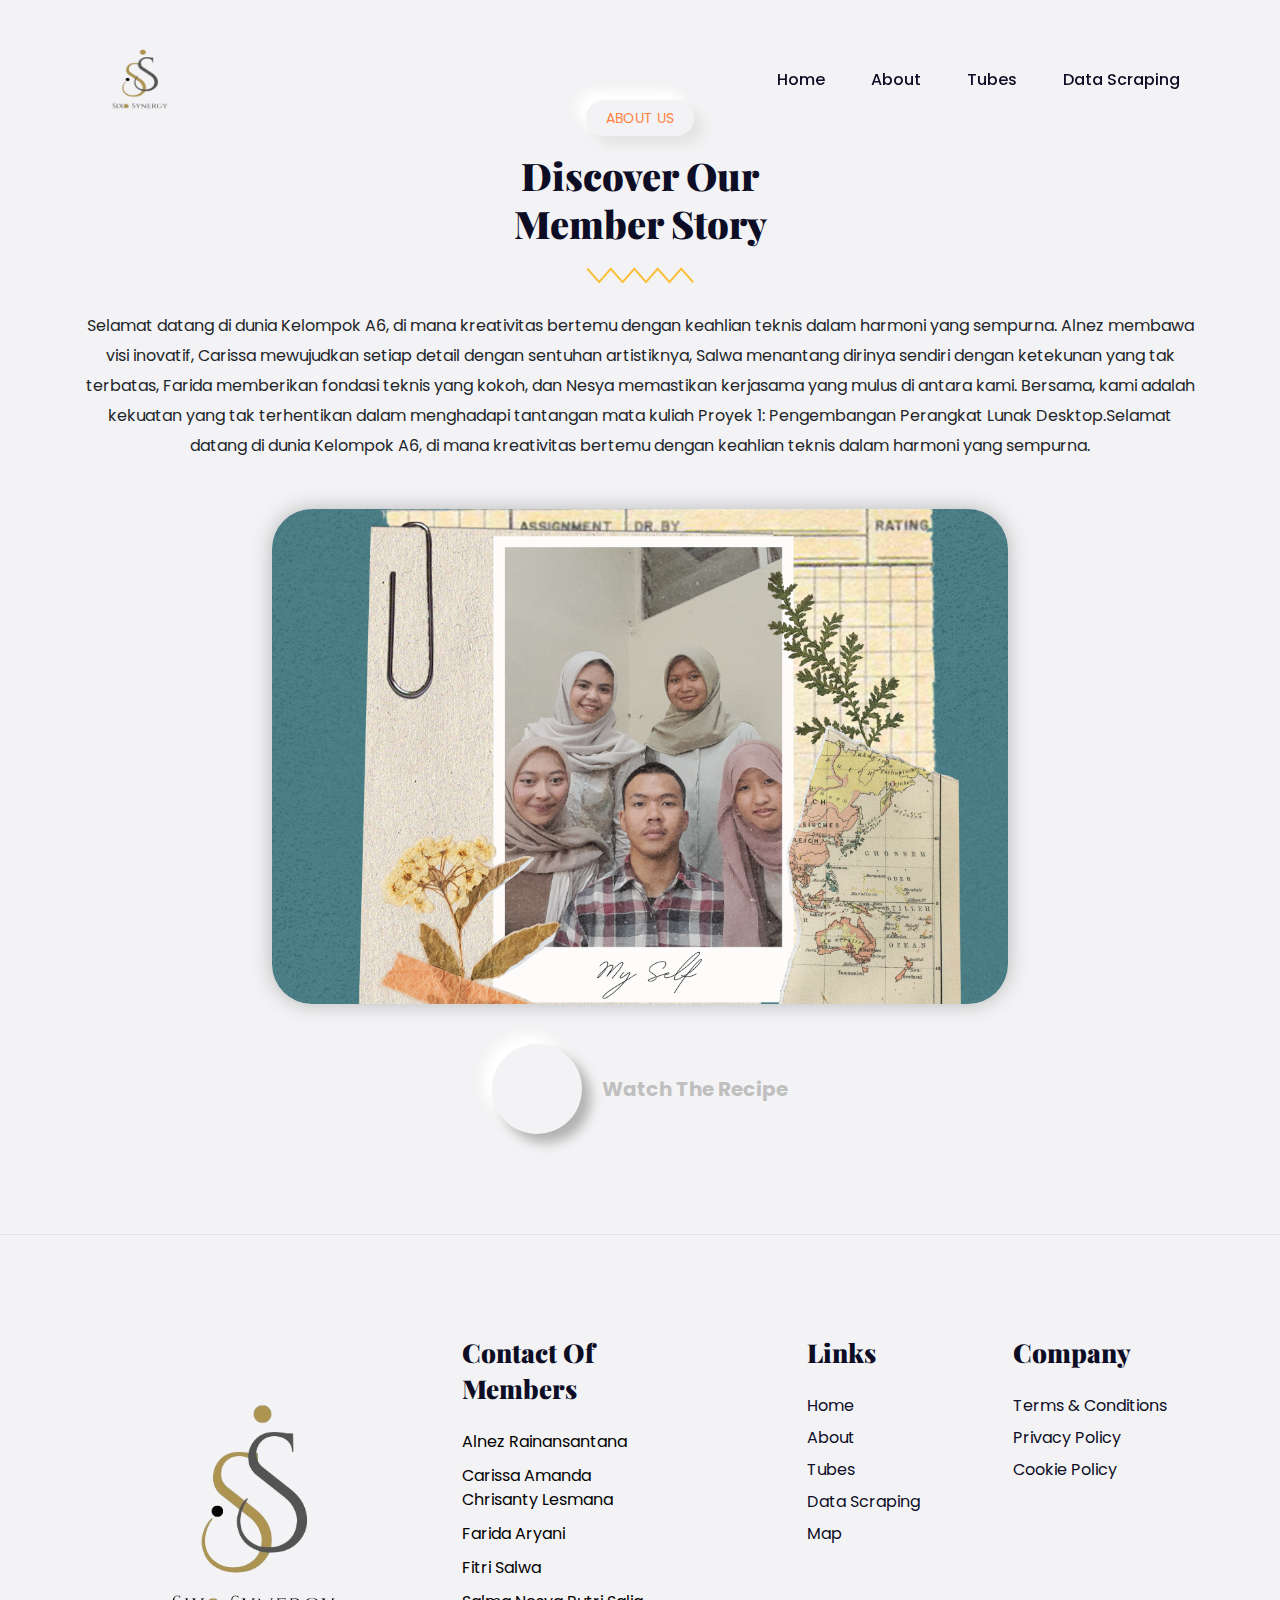
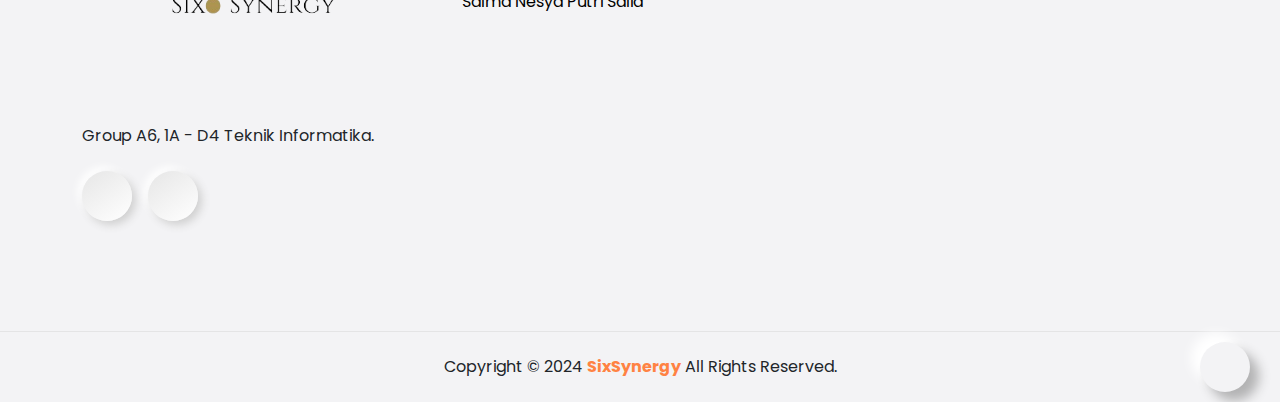
==== commit fbcfb2fc: "update final" ====
--- a/about.html
+++ b/about.html
@@ -87,106 +87,144 @@
         </div>
     </section>
 </body>
-            <!-- footer starts -->
-            <footer class="site-footer" id="contact">
-                <div class="top-footer section">
-                    <div class="sec-wp">
-                        <div class="container">
-                            <div class="row">
-                                <div class="col-lg-4">
-                                    <div class="footer-info">
-                                        <div class="footer-logo">
-                                            <a href="index.html">
-                                                <img src="logo1.png" alt="">
-                                            </a>
-                                        </div>
-                                        <p>Group A6, 1A - D4 Teknik Informatika.</p>
-                                        <div class="social-icon">
-                                            <ul>
-                                                <li>
-                                                    <a href="https://www.instagram.com/lifeat423a?igsh=MWZjMmEydXQ0MXRuOA==" target="_blank">
-                                                        <i class="uil uil-instagram"></i>
-                                                    </a>
-                                                </li>
-                                                <li>
-                                                    <a href="#">
-                                                        <i class="uil uil-github-alt"></i>
-                                                    </a>
-                                                </li>
-                                            </ul>
-                                        </div>
-                                    </div>
-                                </div>
-                                <div class="col-lg-8">
-                                    <div class="footer-flex-box">
-                                        <div class="footer-table-info">
-                                            <h3 class="h3-title">Contact of Members</h3>
-                                            <ul>
-                                                <li>
-                                                    <a href="https://www.instagram.com/alnezrai?igsh=MTl1dzZzNnl4YXgydA==" target="_blank">
-                                                        <i class="uil uil-user"></i> Alnez Rainansantana
-                                                    </a>
-                                                </li>
-                                                <li>
-                                                    <a href="https://www.instagram.com/carissaamnd?igsh=M253NGM2ZzM1ZHJt" target="_blank">
-                                                        <i class="uil uil-user"></i> Carissa Amanda Chrisanty Lesmana
-                                                    </a>
-                                                </li>
-                                                <li>
-                                                    <a href="https://www.instagram.com/frda_ynii?igsh=MXdya3UzYWZ5eG44Nw==" target="_blank">
-                                                        <i class="uil uil-user"></i> Farida Aryani
-                                                    </a>
-                                                </li>
-                                                <li>
-                                                    <a href="https://www.instagram.com/ftrslwa_?igsh=MWE5NHNuNWp1Nzdvaw==" target="_blank">
-                                                        <i class="uil uil-user"></i> Fitri Salwa
-                                                    </a>
-                                                </li>
-                                                <li>
-                                                    <a href="https://www.instagram.com/nessie.days?igsh=MTF4ejJvNHZoOGViOQ==" target="_blank">
-                                                        <i class="uil uil-user"></i> Salma Nesya Putri Salia
-                                                    </a>
-                                                </li>
-                                            </ul>
-                                        </div>
-                                        <div class="footer-menu food-nav-menu">
-                                            <h3 class="h3-title">Links</h3>
-                                            <ul class="column-2">
-                                                <li>
-                                                    <a href="#home" class="footer-active-menu">Home</a>
-                                                </li>
-                                                <li><a href="#about">About</a></li>
-                                                <li><a href="#menu">Menu</a></li>
-                                                <li><a href="#gallery">Gallery</a></li>
-                                                <li><a href="#blog">Blog</a></li>
-                                                <li><a href="https://www.google.com/maps/place/Politeknik+Negeri+Bandung/@-6.8722074,107.5737725,15z/data=!4m2!3m1!1s0x0:0x10569255865460a5?sa=X&ved=1t:2428&ictx=111" target="_blank">Map</a></li>
-                                            </ul>
-                                        </div>
-                                        <div class="footer-menu">
-                                            <h3 class="h3-title">Company</h3>
-                                            <ul>
-                                                <li><a href="#">Terms & Conditions</a></li>
-                                                <li><a href="#">Privacy Policy</a></li>
-                                                <li><a href="#">Cookie Policy</a></li>
-                                            </ul>
-                                        </div>
-                                    </div>
-                                </div>
-                            </div>
-                        </div>
-                    </div>
-                </div>
-                <div class="bottom-footer">
-                    <div class="container">
-                        <div class="row">
-                            <div class="col-lg-12 text-center">
-                                <div class="copyright-text">
-                                    <p>Copyright &copy; 2024 <span class="name">TechieCoder.</span> All Rights Reserved.</p>
-                                </div>
-                            </div>
-                        </div>
-                        <button class="scrolltop"><i class="uil uil-angle-up"></i></button>
-                    </div>
-                </div>
-            </footer>
+             <!-- footer starts -->
+<footer class="site-footer" id="contact">
+    <div class="top-footer section">
+        <div class="sec-wp">
+            <div class="container">
+                <div class="row">
+                    <div class="col-lg-4">
+                        <div class="footer-info">
+                            <div class="footer-logo">
+                                <a href="index.html">
+                                    <img src="logo1.png" alt="">
+                                </a>
+                            </div>
+                            <p>Group A6, 1A - D4 Teknik Informatika.</p>
+                            <div class="social-icon">
+                                <ul>
+                                    <li>
+                                        <a href="https://www.instagram.com/lifeat423a?igsh=MWZjMmEydXQ0MXRuOA==" target="_blank">
+                                            <i class="uil uil-instagram"></i>
+                                        </a>
+                                    </li>
+                                    <li>
+                                        <a href="#">
+                                            <i class="uil uil-github-alt"></i>
+                                        </a>
+                                    </li>
+                                </ul>
+                            </div>
+                        </div>
+                    </div>
+                    <div class="col-lg-8">
+                        <div class="footer-flex-box">
+                            <div class="footer-table-info">
+                                <h3 class="h3-title">Contact of Members</h3>
+                                <ul>
+                                    <li>
+                                        <a href="https://www.instagram.com/alnezrai?igsh=MTl1dzZzNnl4YXgydA==" target="_blank">
+                                            <i class="uil uil-user"></i> Alnez Rainansantana
+                                        </a>
+                                    </li>
+                                    <li>
+                                        <a href="https://www.instagram.com/carissaamnd?igsh=M253NGM2ZzM1ZHJt" target="_blank">
+                                            <i class="uil uil-user"></i> Carissa Amanda Chrisanty Lesmana
+                                        </a>
+                                    </li>
+                                    <li>
+                                        <a href="https://www.instagram.com/frda_ynii?igsh=MXdya3UzYWZ5eG44Nw==" target="_blank">
+                                            <i class="uil uil-user"></i> Farida Aryani
+                                        </a>
+                                    </li>
+                                    <li>
+                                        <a href="https://www.instagram.com/ftrslwa_?igsh=MWE5NHNuNWp1Nzdvaw==" target="_blank">
+                                            <i class="uil uil-user"></i> Fitri Salwa
+                                        </a>
+                                    </li>
+                                    <li>
+                                        <a href="https://www.instagram.com/nessie.days?igsh=MTF4ejJvNHZoOGViOQ==" target="_blank">
+                                            <i class="uil uil-user"></i> Salma Nesya Putri Salia
+                                        </a>
+                                    </li>
+                                </ul>
+                            </div>
+                            <div class="footer-menu food-nav-menu">
+                                <h3 class="h3-title">Links</h3>
+                                <ul class="column-2">
+                                    <li>
+                                        <a href="#home" class="footer-active-menu">Home</a>
+                                    </li>
+                                    <li><a href="about.html">About</a></li>
+                                    <li><a href="HasilTuBes.html">Tubes</a></li>
+                                    <li><a href="scraping.html">Data Scraping</a></li>
+                                    <li><a href="https://www.google.com/maps/place/Politeknik+Negeri+Bandung/@-6.8722074,107.5737725,15z/data=!4m2!3m1!1s0x0:0x10569255865460a5?sa=X&ved=1t:2428&ictx=111" target="_blank">Map</a></li>
+                                </ul>
+                            </div>
+                            <div class="footer-menu">
+                                <h3 class="h3-title">Company</h3>
+                                <ul>
+                                    <li><a href="#">Terms & Conditions</a></li>
+                                    <li><a href="#">Privacy Policy</a></li>
+                                    <li><a href="#">Cookie Policy</a></li>
+                                </ul>
+                            </div>
+                        </div>
+                    </div>
+                </div>
+            </div>
+        </div>
+    </div>
+    <div class="bottom-footer">
+        <div class="container">
+            <div class="row">
+                <div class="col-lg-12 text-center">
+                    <div class="copyright-text">
+                        <p>Copyright &copy; 2024 <span class="name">SixSynergy</span> All Rights Reserved.</p>
+                    </div>
+                </div>
+            </div>
+            <button class="scrolltop"><i class="uil uil-angle-up"></i></button>
+        </div>
+    </div>
+</footer>
+    <!-- jquery  -->
+    <script src="assets/js/jquery-3.5.1.min.js"></script>
+    <!-- bootstrap -->
+    <script src="assets/js/bootstrap.min.js"></script>
+    <script src="assets/js/popper.min.js"></script>
+
+    <!-- fontawesome  -->
+    <script src="assets/js/font-awesome.min.js"></script>
+
+    <!-- swiper slider  -->
+    <script src="assets/js/swiper-bundle.min.js"></script>
+
+    <!-- mixitup -- filter  -->
+    <script src="assets/js/jquery.mixitup.min.js"></script>
+
+    <!-- fancy box  -->
+    <script src="assets/js/jquery.fancybox.min.js"></script>
+
+    <!-- parallax  -->
+    <script src="assets/js/parallax.min.js"></script>
+
+    <!-- gsap  -->
+    <script src="assets/js/gsap.min.js"></script>
+
+    <!-- scroll trigger  -->
+    <script src="assets/js/ScrollTrigger.min.js"></script>
+    <!-- scroll to plugin  -->
+    <script src="assets/js/ScrollToPlugin.min.js"></script>
+    <!-- rellax  -->
+    <!-- <script src="assets/js/rellax.min.js"></script> -->
+    <!-- <script src="assets/js/rellax-custom.js"></script> -->
+    <!-- smooth scroll  -->
+    <script src="assets/js/smooth-scroll.js"></script>
+    <!-- custom js  -->
+    <script src="main.js"></script>
+      <!-- Template Main JS File -->
+    <script src="assets/js/main.js"></script>
+    <script src="assets/js/scraping.js"></script>
+</body>
 </html>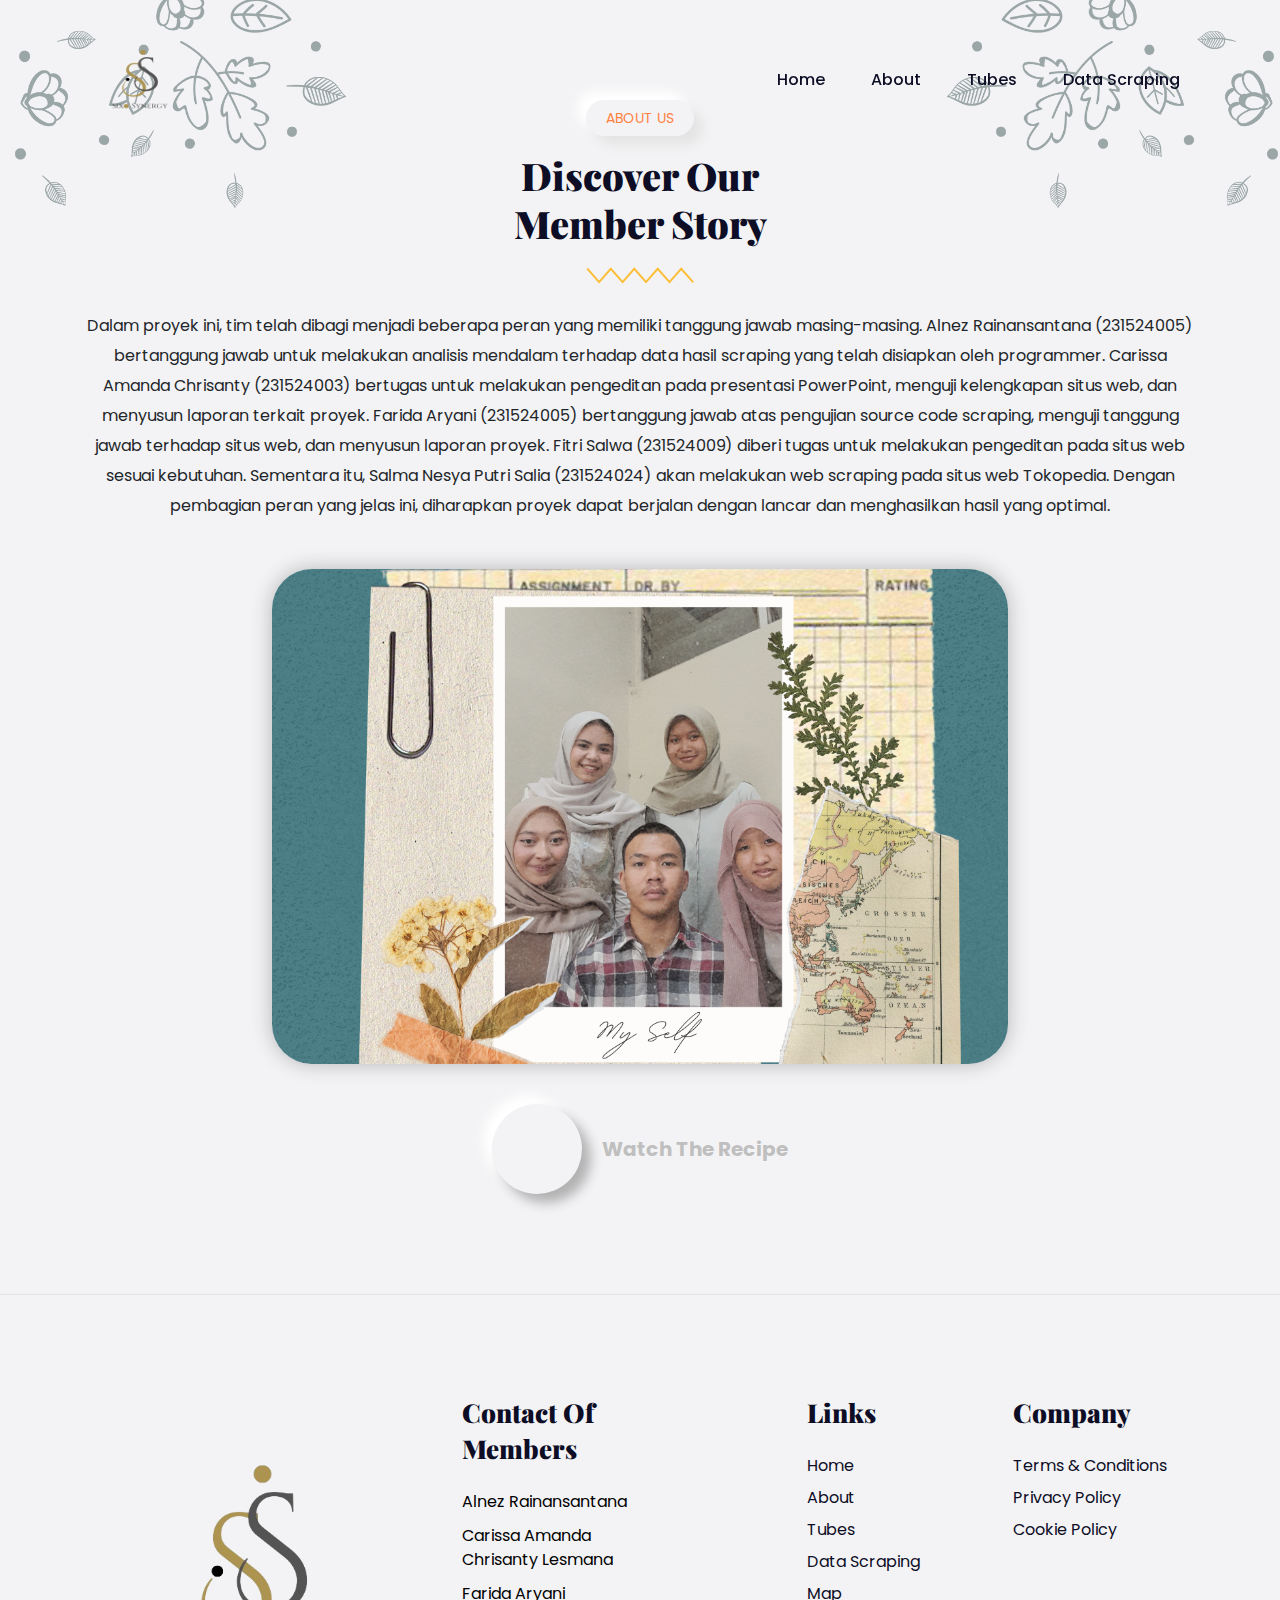
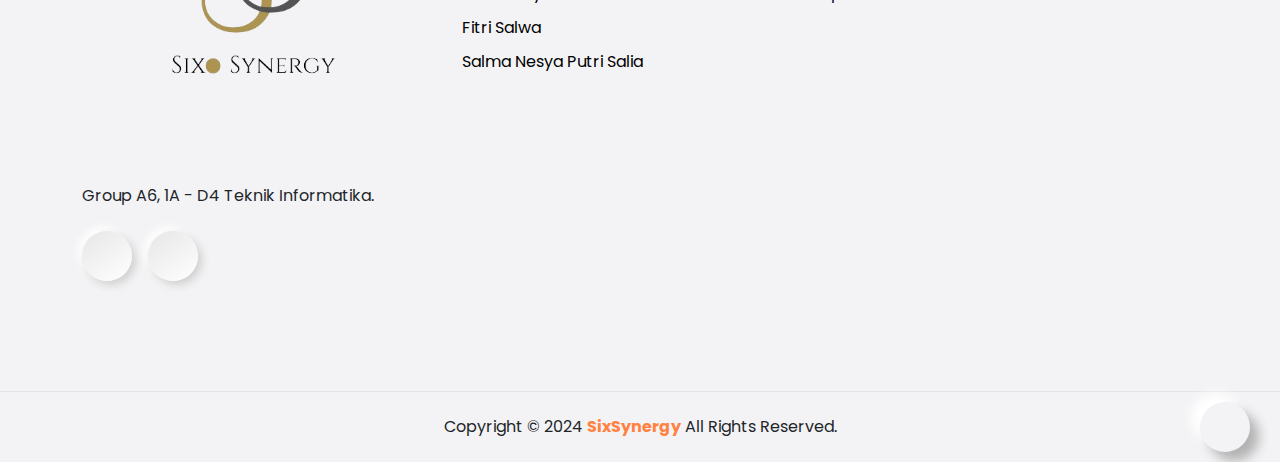
==== commit e854383e: "update finalisasi" ====
--- a/about.html
+++ b/about.html
@@ -50,7 +50,14 @@
     </header>
     <!-- header ends  -->
     <!-- seaction about  -->
-    <section class="about-sec section" id="about">
+    <section class="about-sec section">
+        <div class="book-table-shape">
+            <img src="assets/images/table-leaves-shape.png" alt="">
+        </div>
+    
+        <div class="book-table-shape book-table-shape2">
+            <img src="assets/images/table-leaves-shape.png" alt="">
+        </div>
         <div class="container">
             <div class="row">
                 <div class="col-lg-12">
@@ -60,12 +67,13 @@
                         <div class="sec-title-shape mb-4">
                             <img src="assets/images/title-shape.svg" alt="">
                         </div>
-                        <p>Selamat datang di dunia Kelompok A6, di mana kreativitas bertemu dengan keahlian teknis dalam harmoni yang sempurna. 
-                            Alnez membawa visi inovatif, Carissa mewujudkan setiap detail dengan sentuhan artistiknya, Salwa menantang dirinya 
-                            sendiri dengan ketekunan yang tak terbatas, Farida memberikan fondasi teknis yang kokoh, dan Nesya memastikan kerjasama 
-                            yang mulus di antara kami. Bersama, kami adalah kekuatan yang tak terhentikan dalam menghadapi tantangan mata kuliah 
-                            Proyek 1: Pengembangan Perangkat Lunak Desktop.Selamat datang di dunia Kelompok A6, di mana kreativitas bertemu dengan
-                            keahlian teknis dalam harmoni yang sempurna.</p>
+                        <p>Dalam proyek ini, tim telah dibagi menjadi beberapa peran yang memiliki tanggung jawab masing-masing. 
+                            Alnez Rainansantana (231524005) bertanggung jawab untuk melakukan analisis mendalam terhadap data hasil scraping yang telah disiapkan oleh programmer. 
+                            Carissa Amanda Chrisanty (231524003) bertugas untuk melakukan pengeditan pada presentasi PowerPoint, menguji kelengkapan situs web, dan menyusun laporan terkait proyek. 
+                            Farida Aryani (231524005) bertanggung jawab atas pengujian source code scraping, menguji tanggung jawab terhadap situs web, dan menyusun laporan proyek. 
+                            Fitri Salwa (231524009) diberi tugas untuk melakukan pengeditan pada situs web sesuai kebutuhan. Sementara itu, 
+                            Salma Nesya Putri Salia (231524024) akan melakukan web scraping pada situs web Tokopedia. 
+                            Dengan pembagian peran yang jelas ini, diharapkan proyek dapat berjalan dengan lancar dan menghasilkan hasil yang optimal.</p>
                     </div>
                 </div>
             </div>
@@ -75,7 +83,7 @@
                         <div class="about-video-img" style="background-image: url(assets/images/about1.png );">
                         </div>
                         <div class="play-btn-wp">
-                            <a href="assets/images/0522.mp4" data-fancybox="video" class="play-btn">
+                            <a href="assets/images/vidio.mp4" data-fancybox="video" class="play-btn">
                                 <i class="uil uil-play"></i>
 
                             </a>
